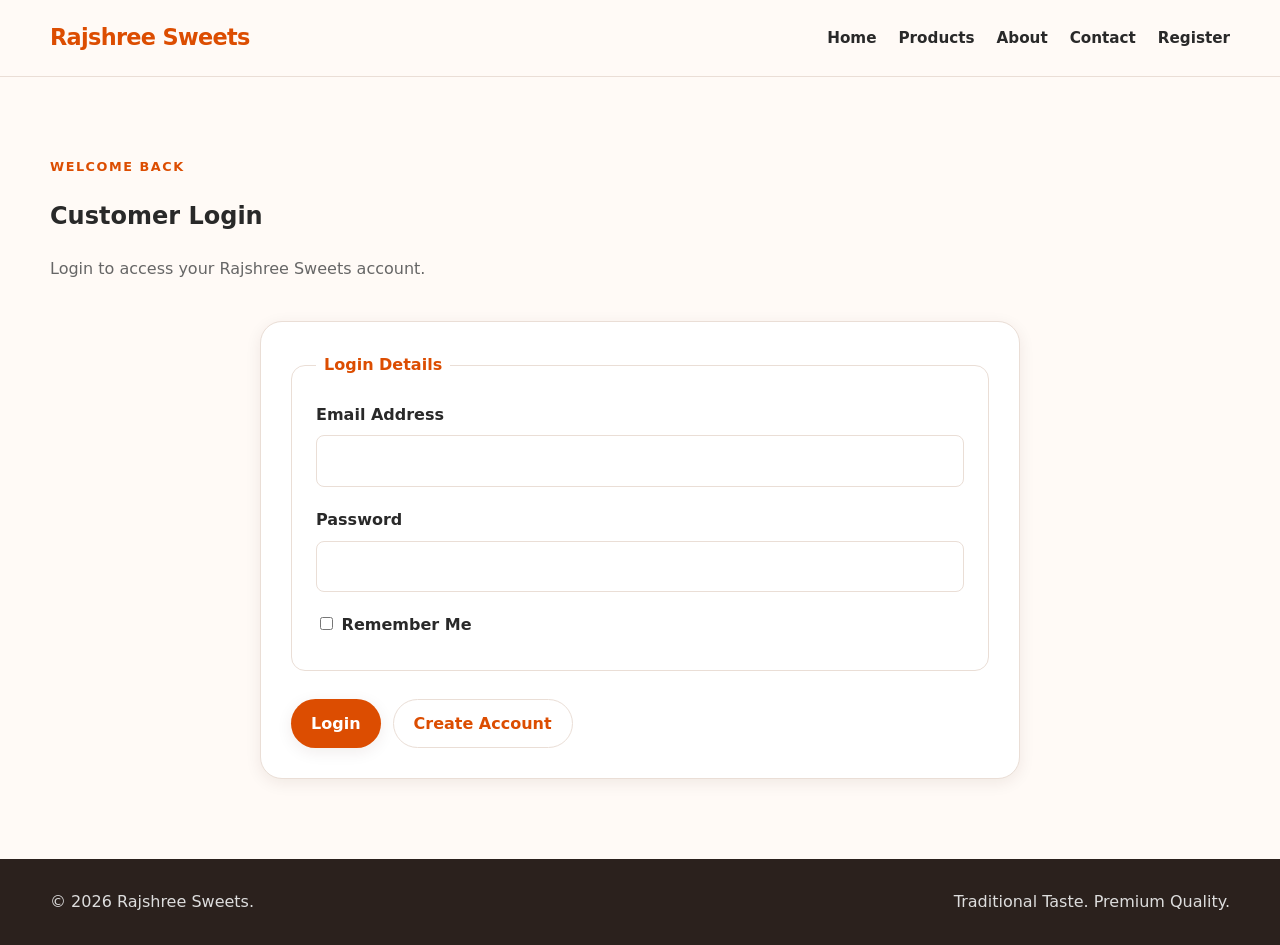
==== frontend/login.html @ 3f3e462c "Basic website created" ====
<!DOCTYPE html>
<html lang="en">

<head>

    <meta charset="UTF-8">
    <meta name="viewport" content="width=device-width, initial-scale=1.0">

    <meta
        name="description"
        content="Login to your Rajshree Sweets customer account."
    >

    <title>Login | Rajshree Sweets</title>

    <link rel="stylesheet" href="css/style.css">

</head>

<body>

    <header class="site-header">

        <div class="container header-content">

            <a href="index.html" class="brand">
                <span class="brand-name">Rajshree Sweets</span>
            </a>

            <nav class="main-nav" aria-label="Main navigation">

                <a href="index.html">Home</a>
                <a href="index.html#products">Products</a>
                <a href="index.html#about">About</a>
                <a href="index.html#contact">Contact</a>
                <a href="register.html">Register</a>

            </nav>

        </div>

    </header>


    <main>

        <section class="section">

            <div class="container">

                <div class="section-heading">

                    <p class="eyebrow">
                        Welcome Back
                    </p>

                    <h1>
                        Customer Login
                    </h1>

                    <p>
                        Login to access your Rajshree Sweets account.
                    </p>

                </div>


                <form
                    class="customer-form"
                    action="/customers/login"
                    method="post"
                >

                    <fieldset>

                        <legend>Login Details</legend>


                        <label for="loginEmail">
                            Email Address
                        </label>

                        <input
                            id="loginEmail"
                            name="email"
                            type="email"
                            autocomplete="email"
                            required
                        >


                        <label for="loginPassword">
                            Password
                        </label>

                        <input
                            id="loginPassword"
                            name="password"
                            type="password"
                            autocomplete="current-password"
                            required
                        >


                        <label class="terms-checkbox">

                            <input
                                type="checkbox"
                                name="rememberMe"
                                value="true"
                            >

                            Remember Me

                        </label>

                    </fieldset>


                    <div class="form-actions">

                        <button type="submit">
                            Login
                        </button>

                        <a
                            href="register.html"
                            class="button secondary-button"
                        >
                            Create Account
                        </a>

                    </div>

                </form>

            </div>

        </section>

    </main>


    <footer class="site-footer">

        <div class="container footer-content">

            <p>
                &copy; 2026 Rajshree Sweets.
            </p>

            <p>
                Traditional Taste. Premium Quality.
            </p>

        </div>

    </footer>


    <script src="js/main.js"></script>

</body>

</html>
---- frontend/css/style.css ----
/* =========================================================
   Rajshree Sweets
   Global Styles
========================================================= */

:root {
    --primary: #dc4d01;
    --primary-dark: #b83f00;
    --primary-light: #fff1e8;

    --text: #292929;
    --text-muted: #666666;

    --background: #fffaf6;
    --surface: #ffffff;
    --border: #eaded6;

    --container-width: 1180px;

    --radius-sm: 8px;
    --radius-md: 14px;
    --radius-lg: 22px;

    --shadow-sm: 0 4px 16px rgba(60, 30, 10, 0.08);
    --shadow-md: 0 10px 30px rgba(60, 30, 10, 0.12);
}


/* =========================================================
   Reset / Base
========================================================= */

* {
    box-sizing: border-box;
}

html {
    scroll-behavior: smooth;
}

body {
    margin: 0;

    background: var(--background);

    color: var(--text);

    font-family:
        Inter,
        ui-sans-serif,
        system-ui,
        -apple-system,
        BlinkMacSystemFont,
        "Segoe UI",
        sans-serif;

    line-height: 1.6;
}

img {
    display: block;
    max-width: 100%;
}

a {
    color: inherit;
}

button,
input {
    font: inherit;
}


/* =========================================================
   Common
========================================================= */

.container {
    width: min(100% - 40px, var(--container-width));

    margin-inline: auto;
}

.section {
    padding: 80px 0;
}

.section-light {
    background: #fff4ec;
}

.section-heading {
    max-width: 700px;

    margin-bottom: 40px;
}

.section-heading h2 {
    margin: 0 0 12px;

    font-size: clamp(2rem, 4vw, 3rem);

    line-height: 1.15;
}

.section-heading p {
    margin: 0;

    color: var(--text-muted);
}

.section-description {
    max-width: 850px;

    margin: 0;

    color: var(--text-muted);

    font-size: 1.05rem;
}

.eyebrow {
    margin-bottom: 10px !important;

    color: var(--primary) !important;

    font-size: 0.8rem;

    font-weight: 800;

    letter-spacing: 0.12em;

    text-transform: uppercase;
}


/* =========================================================
   Header
========================================================= */

.site-header {
    position: sticky;

    top: 0;

    z-index: 100;

    background: rgba(255, 250, 246, 0.95);

    border-bottom: 1px solid var(--border);

    backdrop-filter: blur(12px);
}

.header-content {
    min-height: 76px;

    display: flex;

    align-items: center;

    justify-content: space-between;

    gap: 30px;
}

.brand {
    text-decoration: none;
}

.brand-name {
    color: var(--primary);

    font-size: 1.4rem;

    font-weight: 900;

    letter-spacing: -0.03em;
}

.main-nav {
    display: flex;

    align-items: center;

    gap: 22px;
}

.main-nav a {
    color: var(--text);

    text-decoration: none;

    font-size: 0.95rem;

    font-weight: 600;
}

.main-nav a:hover {
    color: var(--primary);
}

.nav-cta {
    padding: 9px 16px;

    background: var(--primary);

    color: white !important;

    border-radius: 999px;
}

.nav-cta:hover {
    background: var(--primary-dark);

    color: white !important;
}


/* =========================================================
   Hero
========================================================= */

.hero {
    padding: 90px 0;

    background:
        radial-gradient(
            circle at top right,
            #ffd9c1 0,
            transparent 35%
        );
}

.hero-content {
    display: grid;

    grid-template-columns: 1.05fr 0.95fr;

    align-items: center;

    gap: 70px;
}

.hero-text h1 {
    max-width: 700px;

    margin: 0 0 20px;

    color: var(--text);

    font-size: clamp(2.7rem, 6vw, 5rem);

    line-height: 1.02;

    letter-spacing: -0.05em;
}

.hero-text > p:not(.eyebrow) {
    max-width: 600px;

    margin: 0 0 30px;

    color: var(--text-muted);

    font-size: 1.1rem;
}

.hero-image img {
    width: 100%;

    aspect-ratio: 1 / 1;

    object-fit: cover;

    border-radius: var(--radius-lg);

    box-shadow: var(--shadow-md);
}

.hero-actions {
    display: flex;

    flex-wrap: wrap;

    gap: 12px;
}


/* =========================================================
   Buttons
========================================================= */

.button,
button {
    display: inline-flex;

    align-items: center;

    justify-content: center;

    min-height: 46px;

    padding: 11px 20px;

    border: 0;

    border-radius: 999px;

    font-weight: 700;

    text-decoration: none;

    cursor: pointer;

    transition:
        transform 160ms ease,
        background-color 160ms ease,
        box-shadow 160ms ease;
}

.button:hover,
button:hover {
    transform: translateY(-2px);
}

.primary-button,
button {
    background: var(--primary);

    color: white;

    box-shadow: var(--shadow-sm);
}

.primary-button:hover,
button:hover {
    background: var(--primary-dark);
}

.secondary-button {
    background: white;

    color: var(--primary);

    border: 1px solid var(--border);
}

.secondary-button:hover {
    background: var(--primary-light);
}


/* =========================================================
   Product Cards
========================================================= */

.product-grid {
    display: grid;

    grid-template-columns: repeat(3, 1fr);

    gap: 24px;
}

.product-card {
    overflow: hidden;

    background: var(--surface);

    border: 1px solid var(--border);

    border-radius: var(--radius-md);

    box-shadow: var(--shadow-sm);

    transition:
        transform 180ms ease,
        box-shadow 180ms ease;
}

.product-card:hover {
    transform: translateY(-5px);

    box-shadow: var(--shadow-md);
}

.product-card > img {
    width: 100%;

    aspect-ratio: 4 / 3;

    object-fit: cover;
}

.product-card-content {
    padding: 24px;
}

.product-card h3 {
    margin: 0 0 8px;

    font-size: 1.3rem;
}

.product-card p {
    margin: 0 0 20px;

    color: var(--text-muted);
}

.product-footer {
    display: flex;

    align-items: center;

    justify-content: space-between;

    gap: 15px;
}

.product-footer strong {
    color: var(--primary);

    font-size: 1.05rem;
}

.product-footer button {
    min-height: 40px;

    padding: 8px 15px;

    font-size: 0.9rem;
}

.product-card-placeholder {
    display: flex;

    align-items: center;
}


/* =========================================================
   Categories
========================================================= */

.category-grid {
    display: grid;

    grid-template-columns: repeat(4, 1fr);

    gap: 18px;
}

.category-card {
    padding: 28px;

    background: white;

    border: 1px solid var(--border);

    border-radius: var(--radius-md);
}

.category-card h3 {
    margin: 0 0 8px;

    color: var(--primary);
}

.category-card p {
    margin: 0;

    color: var(--text-muted);
}


/* =========================================================
   Table
========================================================= */

.table-wrapper {
    overflow-x: auto;

    background: white;

    border: 1px solid var(--border);

    border-radius: var(--radius-md);

    box-shadow: var(--shadow-sm);
}

table {
    width: 100%;

    border-collapse: collapse;
}

th,
td {
    padding: 16px 20px;

    text-align: left;

    border-bottom: 1px solid var(--border);
}

th {
    background: var(--primary);

    color: white;
}

tbody tr:last-child td {
    border-bottom: 0;
}

tbody tr:hover {
    background: var(--primary-light);
}


/* =========================================================
   Customer CTA
========================================================= */

.customer-cta {
    padding: 70px 0;

    background: var(--primary);

    color: white;
}

.customer-cta-content {
    display: flex;

    align-items: center;

    justify-content: space-between;

    gap: 40px;
}

.customer-cta h2 {
    margin: 0 0 10px;

    font-size: clamp(2rem, 4vw, 3rem);
}

.customer-cta p {
    margin: 0;

    opacity: 0.9;
}

.customer-cta .eyebrow {
    color: white !important;
}

.customer-cta .primary-button {
    flex-shrink: 0;

    background: white;

    color: var(--primary);
}

.customer-cta .primary-button:hover {
    background: #fff1e8;
}


/* =========================================================
   Contact
========================================================= */

.contact-list {
    display: grid;

    gap: 10px;
}

.contact-list p {
    margin: 0;
}

.contact-list a {
    color: var(--primary);

    font-weight: 700;
}


/* =========================================================
   Footer
========================================================= */

.site-footer {
    padding: 30px 0;

    background: #2b211d;

    color: white;
}

.footer-content {
    display: flex;

    justify-content: space-between;

    gap: 20px;

    color: #ddd;
}

.footer-content p {
    margin: 0;
}
/* =========================================================
   Forms
========================================================= */

.customer-form {
    width: min(100%, 760px);

    margin-inline: auto;

    padding: 30px;

    background: white;

    border: 1px solid var(--border);

    border-radius: var(--radius-lg);

    box-shadow: var(--shadow-sm);
}

.customer-form fieldset {
    margin: 0 0 28px;

    padding: 24px;

    border: 1px solid var(--border);

    border-radius: var(--radius-md);
}

.customer-form legend {
    padding: 0 8px;

    color: var(--primary);

    font-weight: 800;
}

.customer-form label,
.form-label {
    display: block;

    margin-bottom: 8px;

    font-weight: 700;
}

.customer-form input[type="text"],
.customer-form input[type="email"],
.customer-form input[type="password"],
.customer-form input[type="tel"],
.customer-form input[type="date"],
.customer-form input[type="file"] {
    width: 100%;

    margin-bottom: 20px;

    padding: 12px 14px;

    background: white;

    border: 1px solid var(--border);

    border-radius: var(--radius-sm);

    color: var(--text);
}

.customer-form input:focus {
    outline: none;

    border-color: var(--primary);

    box-shadow: 0 0 0 3px rgba(220, 77, 1, 0.12);
}

.radio-group,
.checkbox-group {
    display: flex;

    flex-wrap: wrap;

    gap: 18px;

    margin-bottom: 20px;
}

.radio-group label,
.checkbox-group label,
.terms-checkbox {
    display: flex;

    align-items: center;

    gap: 8px;

    margin: 0;

    font-weight: 500;
}

.form-actions {
    display: flex;

    flex-wrap: wrap;

    gap: 12px;
}

.form-actions .secondary-button {
    cursor: pointer;
}

/* =========================================================
   Responsive
========================================================= */

@media (max-width: 900px) {

    .main-nav {
        gap: 12px;
    }

    .hero-content {
        grid-template-columns: 1fr;

        gap: 40px;
    }

    .hero-image {
        max-width: 600px;
    }

    .product-grid {
        grid-template-columns: repeat(2, 1fr);
    }

    .category-grid {
        grid-template-columns: repeat(2, 1fr);
    }
}


@media (max-width: 700px) {

    .container {
        width: min(100% - 28px, var(--container-width));
    }

    .section {
        padding: 60px 0;
    }

    .header-content {
        align-items: flex-start;

        flex-direction: column;

        padding: 16px 0;
    }

    .main-nav {
        width: 100%;

        overflow-x: auto;

        padding-bottom: 4px;
    }

    .main-nav a {
        white-space: nowrap;
    }

    .hero {
        padding: 60px 0;
    }

    .product-grid,
    .category-grid {
        grid-template-columns: 1fr;
    }

    .customer-cta-content {
        align-items: flex-start;

        flex-direction: column;
    }

    .footer-content {
        flex-direction: column;
    }
}


/* =========================================================
   Accessibility
========================================================= */

:focus-visible {
    outline: 3px solid #ff9a66;

    outline-offset: 3px;
}


@media (prefers-reduced-motion: reduce) {

    html {
        scroll-behavior: auto;
    }

    *,
    *::before,
    *::after {
        transition: none !important;
    }
}
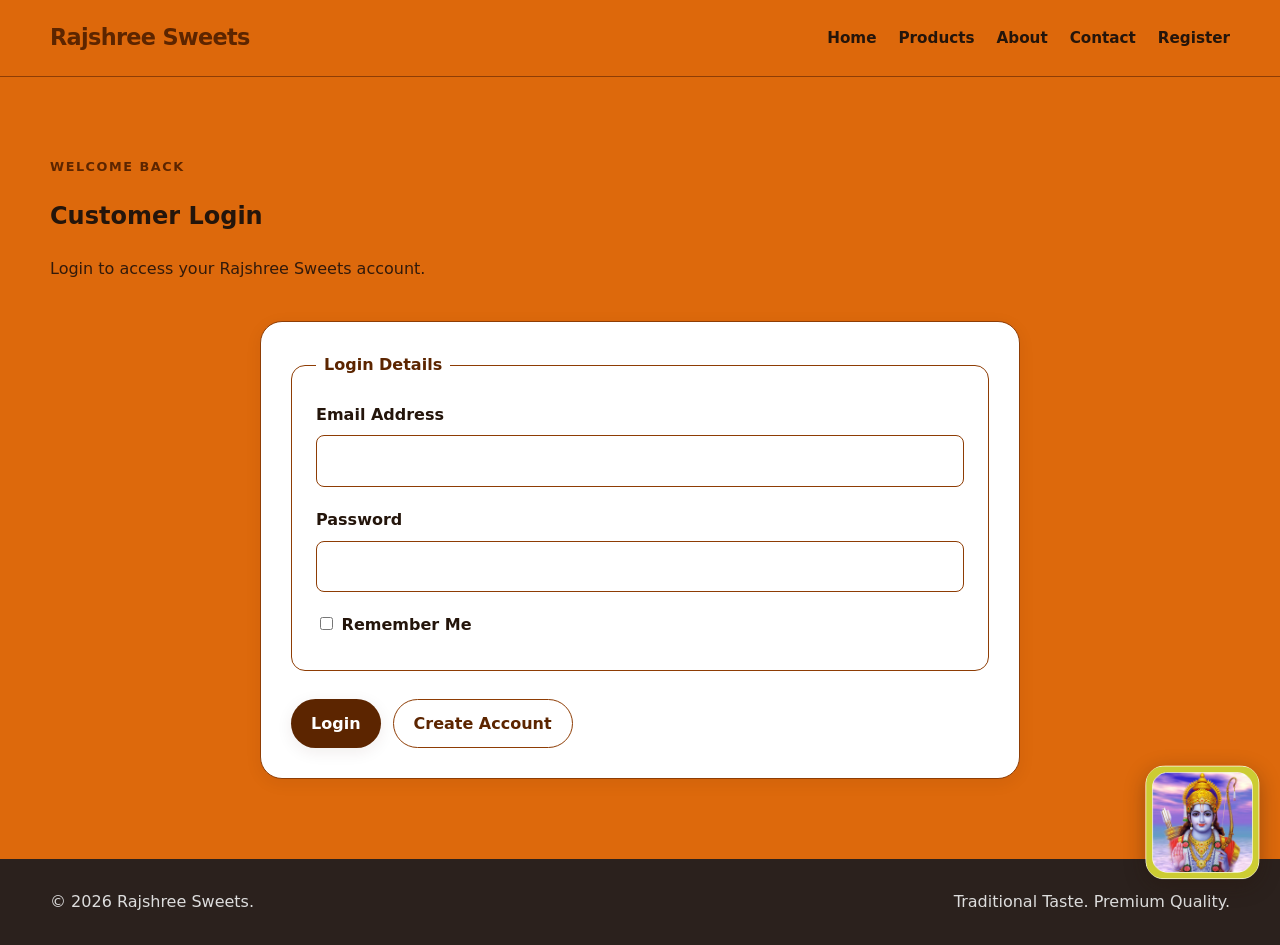
==== commit c78712e7: "Some styles changes" ====
--- a/frontend/login.html
+++ b/frontend/login.html
@@ -160,6 +160,10 @@
 
     <script src="js/main.js"></script>
 
+    <aside class="corner-image" aria-label="Lord Rama image">
+        <img src="assets/images/ram.jpg" alt="Lord Rama">
+    </aside>
+
 </body>
 
-</html>+</html>
--- a/frontend/css/style.css
+++ b/frontend/css/style.css
@@ -4,16 +4,16 @@
 ========================================================= */
 
 :root {
-    --primary: #dc4d01;
-    --primary-dark: #b83f00;
-    --primary-light: #fff1e8;
-
-    --text: #292929;
-    --text-muted: #666666;
-
-    --background: #fffaf6;
+    --primary: #5c2500;
+    --primary-dark: #3c1800;
+    --primary-light: #ffe3ce;
+
+    --text: #24150b;
+    --text-muted: #321a0b;
+
+    --background: #dd690c;
     --surface: #ffffff;
-    --border: #eaded6;
+    --border: #8e3d05;
 
     --container-width: 1180px;
 
@@ -87,7 +87,7 @@
 }
 
 .section-light {
-    background: #fff4ec;
+    background: transparent;
 }
 
 .section-heading {
@@ -146,7 +146,7 @@
 
     z-index: 100;
 
-    background: rgba(255, 250, 246, 0.95);
+    background: rgba(221, 105, 12, 0.96);
 
     border-bottom: 1px solid var(--border);
 
@@ -228,7 +228,7 @@
     background:
         radial-gradient(
             circle at top right,
-            #ffd9c1 0,
+            #f6b276 0,
             transparent 35%
         );
 }
@@ -581,6 +581,20 @@
     display: grid;
 
     gap: 10px;
+
+    max-width: 560px;
+
+    padding: 24px;
+
+    background: var(--surface);
+
+    border: 1px solid var(--border);
+
+    border-radius: var(--radius-md);
+
+    box-shadow: var(--shadow-sm);
+
+    color: var(--text);
 }
 
 .contact-list p {
@@ -591,6 +605,8 @@
     color: var(--primary);
 
     font-weight: 700;
+
+    text-underline-offset: 3px;
 }
 
 
@@ -618,6 +634,34 @@
 
 .footer-content p {
     margin: 0;
+}
+
+/* =========================================================
+   Corner Image
+========================================================= */
+
+.corner-image {
+    position: fixed;
+
+    right: 20px;
+
+    bottom: 20px;
+
+    z-index: 90;
+
+    width: clamp(72px, 9vw, 120px);
+
+    margin: 0;
+
+    pointer-events: none;
+}
+
+.corner-image img {
+    width: 100%;
+
+    border-radius: 18%;
+
+    box-shadow: 0 6px 20px rgba(36, 21, 11, 0.35);
 }
 /* =========================================================
    Forms
@@ -692,7 +736,7 @@
 
     border-color: var(--primary);
 
-    box-shadow: 0 0 0 3px rgba(220, 77, 1, 0.12);
+    box-shadow: 0 0 0 3px rgba(92, 37, 0, 0.2);
 }
 
 .radio-group,
@@ -835,4 +879,4 @@
     *::after {
         transition: none !important;
     }
-}+}
